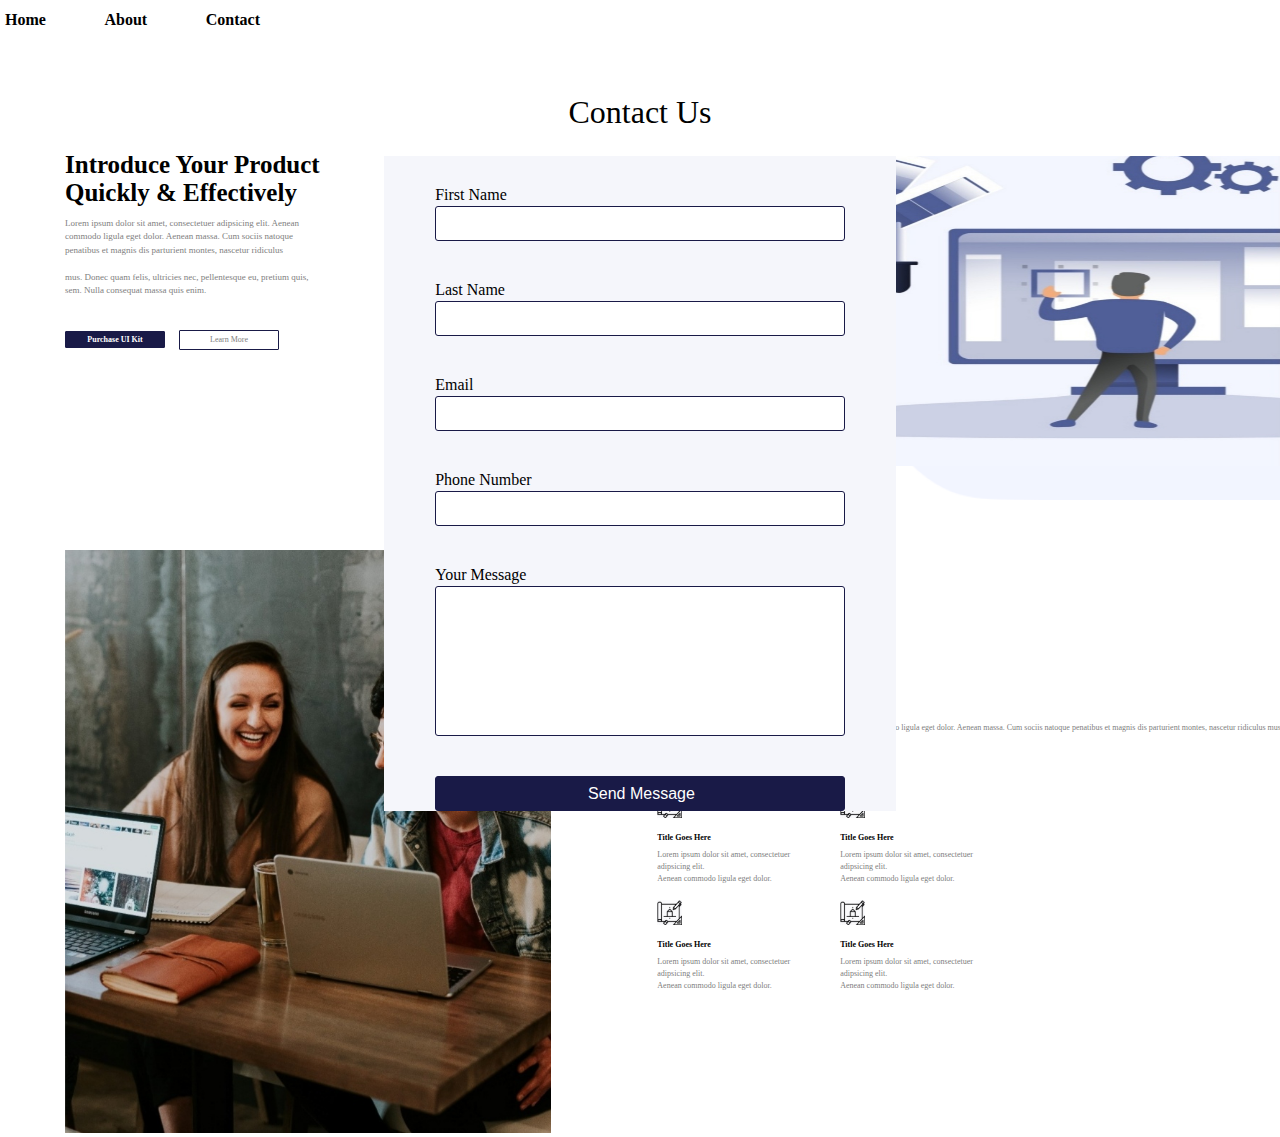
==== index.html @ ca321dbc "update" ====
<!DOCTYPE html>
<html>
<head>
<title>figma landing page</title>
<meta name="viewport" content="width=device-width, initial-scale=1">
<link href="css/homestyle.css" rel="stylesheet">

</head>

<body>

<div class="homemain">
 				
 				    <section class="section1">
 		     
 				            <nav class="lgrs11"> 
 				                <div class="headerlink">
 				                    <p class ="Ihome">Home</p>
 				                    <p class ="Iabout">About</p>
 				                    <p class ="Icontact">Contact</p>
 				                </div> 
 				                <p>Landing</p>
 				                <p id="navlastP">Buy Now</p>
 				            </nav>		<!-- left group right sub11-->	        
 				        
 				            <div class="lgrs12">
 				                <div class="lgrs12l">
 				                    <p>Introduce Your Product <br> Quickly & Effectively </p>
 				                    <p>Lorem ipsum dolor sit amet, consectetuer adipsicing elit. Aenean<br>
 				                       commodo ligula eget dolor. Aenean massa. Cum sociis natoque<br>
 				                       penatibus et magnis dis parturient montes, nascetur ridiculus<br>
 				                       <br>
 				                       mus. Donec quam felis, ultricies nec, pellentesque eu, pretium quis,<br>
 				                       sem. Nulla consequat massa quis enim.
 				                    </p>
 				                    <div>
 				                      <p>Purchase UI Kit</p> 
 				                      <p>Learn More</p>
 				                    </div>
 				                </div><!-- lgrs12 left -->
 				                
 				                <div class="lgrs12r">
 				                  <!-- contains manatscreen image -->  
 				                </div><!-- lgrs12r -->
 				            
 				            </div><!-- left group right sub12 -->
 				        
 				    </section><!--section1 end -->
 				    
 				    <section class="section2">
 				      <div class="lgrs2l">
 				        <p class="lgrs2l1">
 				          Light, Fast & Powerful
 				        </p>
 				        <p class="lgrs2l2">
 				          Lorem ipsum dolor sit amet, consectetuer adipsicing elit. Aenean
 				          commodo <br> ligula eget dolor. Aenean massa. Cum sociis natoque
 				          penatibus et magnis <br> dis parturient montes, nascetur ridiculus mus. <br>
 				          <br> Donec quam felis, ultricies nec, pellentesque eu, pretium quis,     sem. Nulla <br> consequat massa quis enim.
 				        </p>
 				        <div class="lgrs2l3">
 				          
 				          <div class="lgrs2l3l">
 				            <img src="img/drawingicon2.jpg"/>
 				            <p>Title Goes Here</p>
 				            <p>
 				              Lorem ipsum dolor sit amet,<br> consectetuer adipsicing elit.<br> Aenean commodo ligula eget dolor.
 				            </p>
 				          </div> <!-- lgrs2l3l -->
 				          
 				             <div class="lgrs2l3r">
 				               <img src="img/drawingicon2.jpg"/>
 				               <p>Title Goes Here</p>
 				               <p>
 				                 Lorem ipsum dolor sit amet,<br> consectetuer adipsicing elit.<br> Aenean commodo ligula eget dolor.
 				               </p>
 				             </div> <!-- lgrs2l3r -->
 				          
 				        </div> <!-- lgrs2l3 -->
 				      </div> <!-- lgrs2l -->
 				      
 				      
 				      <div class="lgrs2r">
 				       
 				       
 				      </div><!-- lgrs2r -->
 				      
 				   
 				   </section> <!-- section2 end -->

</div> <!-- .homemain end -->



<div class="aboutmain">
 				
 				    <section class="section1">
 		     
 				            <nav class="lgrs11"> 
 				                <div class="headerlink">
 				                    <p id="home">Home</p>
 				                    <p id="about">About</p>
 				                    <p id="contact">Contact</p>
 				                </div> 
 				                <p>Landing</p>
 				                <p id="navlastP">Buy Now</p>
 				            </nav>		<!-- left group right sub11-->	        
 				        
 				            <div class="lgrs12">
 				                <div class="lgrs12l">
 				                    <p>Introduce Your Product <br> Quickly & Effectively </p>
 				                    <p>Lorem ipsum dolor sit amet, consectetuer adipsicing elit. Aenean<br>
 				                       commodo ligula eget dolor. Aenean massa. Cum sociis natoque<br>
 				                       penatibus et magnis dis parturient montes, nascetur ridiculus<br>
 				                       <br>
 				                       mus. Donec quam felis, ultricies nec, pellentesque eu, pretium quis,<br>
 				                       sem. Nulla consequat massa quis enim.
 				                    </p>
 				                    <div>
 				                      <p>Purchase UI Kit</p> 
 				                      <p>Learn More</p>
 				                    </div>
 				                </div><!-- lgrs12 left -->
 				                
 				                <div class="lgrs12r">
 				                  <!-- contains manatscreen image -->  
 				                </div><!-- lgrs12r -->
 				            
 				            </div><!-- left group right sub12 -->
 				        
 				    </section><!--section1 end -->
 				    
 
		 		<div class="itemdisplay itemdisplay2">
		 		  
		 		  <div class="imgdiv">
		 		    <img class="laughingimg1" src="img/laughing.jpg"/>
		 		  </div>
		 		    
		 		  <div class="right">
 				        <p class="right1">
 				          Light, Fast & Powerful
 				        </p>
 				        <p class="right2">
 				          Lorem ipsum dolor sit amet, consectetuer adipsicing elit. Aenean
 				          commodo ligula eget dolor. Aenean massa. Cum sociis natoque
 				          penatibus et magnis dis parturient montes, nascetur ridiculus mus.
 				           Donec quam felis, ultricies nec, pellentesque eu, pretium quis, <br>    sem. Nulla consequat massa quis enim.
 				        </p>
 				        
 				        <div class="right3">
 				          
 				          <div class="right3l">
 				            <img src="img/drawingicon2.jpg"/>
 				            <p>Title Goes Here</p>
 				            <p>
 				              Lorem ipsum dolor sit amet, consectetuer<br> adipsicing elit.<br> Aenean commodo ligula eget dolor.
 				            </p>
 				          </div>
 				          
 				             <div class="right3r">
 				               <img src="img/drawingicon2.jpg"/>
 				               <p>Title Goes Here</p>
 				               <p>
 				                 Lorem ipsum dolor sit amet, consectetuer<br> adipsicing elit.<br> Aenean commodo ligula eget dolor.
 				               </p>
 				             </div>
 				          </div>
 				             
 				             <div class="right3 itemdivide">
 				             
 				               <div class="right3l">
 				                 <img src="img/drawingicon2.jpg" />
 				                 <p>Title Goes Here</p>
 				                 <p>
 				                   Lorem ipsum dolor sit amet, consectetuer<br> adipsicing elit.<br> Aenean commodo ligula eget dolor.
 				                 </p>
 				               </div>
 				             
 				               <div class="right3r">
 				                 <img src="img/drawingicon2.jpg" />
 				                 <p>Title Goes Here</p>
 				                 <p>
 				                   Lorem ipsum dolor sit amet, consectetuer<br> adipsicing elit.<br> Aenean commodo ligula eget dolor.
 				                 </p>
 				               </div>
 				             </div>
 				          
 				        </div> 
 				      
		 		</div>

</div> <!-- .aboutmain end -->

  <div class="contactmain">
  
    <nav class="lgrs11">
      <div class="headerlink">
        <p id="home">Home</p>
        <p id="about">About</p>
        <p id="contact">Contact</p>
      </div>
      
    </nav>
  
  <header>Contact Us</header>
    
    <form>
      <div class="fd1"><label for="firstname">
        First Name
      </label> 
      <input type="text" id="firstname"/>
      </div>
      
      <div class="fd2">
        <label for="lastname">
          Last Name
        </label>
        <input type="text" id="lastname" />
      </div>
      
      
     <div class="fd3">
     <label for="email">
        Email
      </label> 
      <input type="email" id="email"/>
      </div>
      
      <div class="fd4">
        <label for="number">
          Phone Number
        </label>
        <input type="tel" id="number" />
      </div>
   
      
      <div class="fd5">
        <label for="message">
        Your Message
      </label>
      <textarea id="message"></textarea>
      </div>
      
      <input type="submit" value="Send Message" id="submit"/>
      
    </form>
    
</div>  > <!-- .contactmain end -->



<script src='scripts/index.js'>
  <!--Tab to edit-->
</script>

<script src='scripts/about.js'>
  <!--Tab to edit-->
</script>

<script src='scripts/contact.js'>
  <!--Tab to edit-->
</script>

</body>
</html>
---- css/homestyle.css ----
*{
		margin: 0; padding: 0; box-sizing:border-box;
}

html{height:100vh}

body{height:100%; width:100vw; position:relative}


/* - - - - common boundary - - - -- -*/

.homemain {
		 background-color:white; width:100%;
		 position:absolute;} 
		 
.aboutmain {
		 background-color:white; width:100%;
		 position:absolute;} 

.contactmain {
		 background-color:white; width:100%;
		 position:absolute;} 


/* - - - - main common boundary - -- -*/


.section1{background-image:url(../img/bgpic.png); background-size:670px 520px; 
background-repeat:no-repeat; background-position:right bottom; width:100%; height:500px; }

nav{display:flex; align-items:center; padding: 10px 0 0 30px; height:20px;}

.lgrs11 p{font-size:8px;}

.lgrs11 > :nth-child(2){font-weight:bold; font-size:12px; flex-basis:33.3%; text-align:center;}

.headerlink{display:flex; justify-content:space-around; align-items:center;}

.headerlink p{font-size:0.7em; font-weight:bold}

.headerlink {flex-basis:33.3%; text-align:center;}

.lgrs11 > :nth-child(3){color:white; padding:3px 0; background-color: rgb(25, 26, 71); padding:3px 10px; border-radius:1px; margin-left:auto; margin-right:10%; width:10%; text-align:center }

.lgrs12{display:grid; grid-template-columns: 1fr 1fr; grid-template-rows:1fr; height:480px; padding-left:65px;}

.lgrs12l{place-self:center left; }

.lgrs12l :nth-child(1){font-size:25px; font-weight:bold; margin-bottom:10px;} 

.lgrs12l :nth-child(2){font-size:9px; padding-bottom:10px; line-height:1.5;
  margin-bottom:20px; color:gray;
} 

.lgrs12l :nth-child(3) :nth-child(1) {background-color:  rgb(25, 26, 71); color:white; margin-right:10px; border-radius:1px} 

.lgrs12l :nth-child(3) p{font-size:8px; display:inline-block; width:100px; text-align:center; border:1px solid  rgb(25, 26, 71); padding:3px 15px; border-radius:1px} 

.lgrs12r{background-image:url(../img/manatscreen.jpg); background-size:80% 70%; background-repeat:no-repeat;background-position:100% 110px;}

/* - - - section1 end boundary - - - -*/



/* - - - section2 start boundary - - -*/

/* - - for s2 homemain start - - - -*/

.homemain .section2{display:grid; grid-template-columns:1fr 1fr; grid-template-rows:1fr; height:400px; width:100%; padding-left:65px;}

.homemain .lgrs2l{place-self:center left;} 

.homemain .lgrs2l1{font-size:18px; font-weight:bold; margin-bottom:10px;}

.homemain .lgrs2l2{font-size:8px; line-height:1.5; margin-bottom:40px; color:gray}

.homemain .lgrs2l3{font-size:8px; display:flex; line-height:1.5;}

.homemain .lgrs2l3 img{width:25px; margin-bottom:10px}

.homemain .lgrs2l3l :nth-child(2){font-weight:bold; padding-bottom:5px}

.homemain .lgrs2l3r :nth-child(2){font-weight:bold; padding-bottom:5px;}

.homemain .lgrs2l3l :nth-child(3){color:gray}

.homemain .lgrs2l3r :nth-child(3){color:gray;}

.homemain .lgrs2l3r{padding-left:18px}


.homemain .lgrs2r{background-image:url(../img/posinglady.jpg); background-size:85% 70%; background-repeat:no-repeat; background-position:10% 50%;}

/* - - for s2 homemain end - - - -*/

/* - - for s2 aboutmain start - - - -*/

.aboutmain .section2{display:grid; grid-template-columns:1fr 1fr; grid-template-rows:1fr; height:400px; width:100%; padding-left:65px; border:1px solid ; margin-top:50px}

.aboutmain .lgrs2l{place-self:center left;} 

.aboutmain .lgrs2l1{font-size:18px; font-weight:bold; margin-bottom:10px;}

.aboutmain .lgrs2l2{font-size:8px; line-height:1.5; margin-bottom:40px; color:gray}

.aboutmain .lgrs2l3{font-size:8px; display:flex; line-height:1.5;}

.aboutmain .lgrs2l3 img{width:25px; margin-bottom:10px}

.aboutmain .lgrs2l3l :nth-child(2){font-weight:bold; padding-bottom:5px}

.aboutmain .lgrs2l3r :nth-child(2){font-weight:bold; padding-bottom:5px;}

.aboutmain .lgrs2l3l :nth-child(3){color:gray}

.aboutmain .lgrs2l3r :nth-child(3){color:gray;}

.aboutmain .lgrs2l3r{padding-left:18px}


.aboutmain .lgrs2r{background-image:url(../img/posinglady.jpg); background-size:85% 70%; background-repeat:no-repeat; background-position:10% 50%;}


.aboutmain .right{padding-left:30px; padding-top:60px;} 

.aboutmain .right{justify-self:center; align-self:center; padding:0px; width:75%}

.aboutmain .right1{font-size:18px; font-weight:bold; margin-bottom:10px;}

.aboutmain .right2{font-size:8px; line-height:1.5; margin-bottom:35px; color:gray}


.aboutmain .right3{font-size:8px; display:flex; line-height:1.5;}

.aboutmain .right3 img{width:25px; margin-bottom:10px}

.aboutmain .right3l :nth-child(2){font-weight:bold; padding-bottom:5px}

.aboutmain .right3r :nth-child(2){font-weight:bold; padding-bottom:5px;}

.aboutmain .right3l :nth-child(3){color:gray} 

.aboutmain .right3r :nth-child(3){color:gray}

.aboutmain .right3r{padding-left:50px}

.aboutmain .itemdisplay{background-color:white; padding-left:45px; height:450px; display:grid; grid-template-columns:1fr 1fr; grid-template-rows:1fr; margin-top:50px}

.aboutmain .laughingimg1{height:100%; width:100%;}

.aboutmain .itemdisplay2{padding-left:65px; grid-template-columns:40% 70%;}

.aboutmain .itemdivide{padding-top:15px}



/* - - for s2 aboutmain end - - - -*/

/* - -- section2 end boundary - - -- -*/



/* - - - - mobile boundary start-----*/

/* - - mobile boundary for homemain start - - - -*/

@media screen and (max-width:800px) {

.homemain .section1{background-image:url(../img/bgpic.png); background-size:100% 100%; background-repeat:no-repeat; background-position:right bottom; width:100%; height:60vh; margin-bottom:20px}

.homemain nav{display:flex; align-items:center; padding:10px 0 0 5px; height:30px; margin-bottom:5%;}

.homemain nav > :nth-child(2), .headerlink {flex-basis:35%; text-align:center;}

.homemain .lgrs11 p{font-size:10px;}

.homemain .lgrs11 > :nth-child(2){font-weight:bold; font-size:12px;}

.homemain .lgrs11 > :nth-child(3){color:white; padding:3px 0; background-color: rgb(25, 26, 71); padding:3px 10px; border-radius:1px; margin-left:auto; margin-right:5px; width:20%}

.homemain .headerlink{display:flex; justify-content:space-between;}

.homemain .headerlink p{font-size:0.7em; font-weight:bold}

.homemain .lgrs12{display:grid; grid-template-columns: 1fr 1fr; grid-template-rows:1fr; height:90%; padding-left:65px;}

.homemain .lgrs12l{place-self:start left; border:1px solid transparent; padding-top:20px}

.homemain .lgrs12l :nth-child(1){font-size:1em; font-weight:bold; margin-bottom:10px;} 

.homemain .lgrs12l :nth-child(2){font-size:8px; padding-bottom:10px; line-height:1.4;
  margin-bottom:20px; color:gray; white-space:normal; font-size:cal(1vw+ 1vh)
}

.homemain .lgrs12l :nth-child(3){
 height:25px
}

.homemain .lgrs12l :nth-child(3) :nth-child(1) {background-color:  rgb(25, 26, 71); color:white; margin-right:10px; border-radius:1px;} 

.homemain .lgrs12l :nth-child(3) p{font-size:8px; display:inline-block; width:45%; text-align:center; border:1px solid  rgb(25, 26, 71); padding:3px 10px; border-radius:1px; font-weight:normal} 

.homemain .lgrs12r{background-image:url(../img/manatscreen.jpg); background-size:80% 65%; background-repeat:no-repeat;background-position:right 31%;}



.homemain .section2{display:grid; grid-template-columns:1fr 1fr; grid-template-rows:1fr; height:50vh; width:100%; padding-left:65px;}

.homemain .lgrs2l{place-self:center left;} 

.homemain .lgrs2l1{font-size:4vw; font-weight:bold; margin-bottom:10px;}

.homemain .lgrs2l2{font-size:8px; line-height:1.4; margin-bottom:27px; color:gray}

.homemain .lgrs2l3{font-size:8px; display:flex; line-height:1.4;}

.homemain .lgrs2l3 img{width:25px; margin-bottom:10px}

.homemain .lgrs2l3l :nth-child(2){font-weight:bold; padding-bottom:5px}

.homemain .lgrs2l3r :nth-child(2){font-weight:bold; padding-bottom:5px;}

.homemain .lgrs2l3l :nth-child(3){color:gray}

.homemain .lgrs2l3r :nth-child(3){color:gray;}

.homemain .lgrs2l3r{padding-left:18px}


.homemain .lgrs2r{background-image:url(../img/posinglady.jpg); background-size:90% 60%; background-repeat:no-repeat; background-position:100% 70%;}


.homemain .lgrs12, .homemain .section2 {padding-left: 10px; } 
}


@media screen and (max-width:370px) {

.homemain .section1{ height:47vh; }

} 

/* - - mobile boundary for homemain end - - - -*/

/* - - mobile boundary for aboutmain start - - - -*/


@media screen and (max-width:800px) {

.aboutmain .section1{background-image:url(../img/bgpic.png); background-size:100% 100%; background-repeat:no-repeat; background-position:right bottom; width:100%; height:60vh; margin-bottom:20px}

.aboutmain nav{display:flex; align-items:center; padding:10px 0 0 5px; height:30px; margin-bottom:5%;}

.aboutmain nav > :nth-child(2), .headerlink {flex-basis:35%; text-align:center;}

.aboutmain .lgrs11 p{font-size:10px;}

.aboutmain .lgrs11 > :nth-child(2){font-weight:bold; font-size:12px;}

.aboutmain .lgrs11 > :nth-child(3){color:white; padding:3px 0; background-color: rgb(25, 26, 71); padding:3px 10px; border-radius:1px; margin-left:auto; margin-right:5px; width:20%}

.aboutmain .headerlink{display:flex; justify-content:space-between;}


.aboutmain .lgrs12{display:grid; grid-template-columns: 1fr 1fr; grid-template-rows:1fr; height:90%; padding-left:65px;}

.aboutmain .lgrs12l{place-self:start left; border:1px solid transparent; padding-top:20px}

.aboutmain .lgrs12l :nth-child(1){font-size:1em; font-weight:bold; margin-bottom:10px;} 

.aboutmain .lgrs12l :nth-child(2){font-size:8px; padding-bottom:10px; line-height:1.4;
  margin-bottom:20px; color:gray; white-space:normal; font-size:cal(1vw+ 1vh)
}

.aboutmain .lgrs12l :nth-child(3){
 height:25px
}

.aboutmain .lgrs12l :nth-child(3) :nth-child(1) {background-color:  rgb(25, 26, 71); color:white; margin-right:10px; border-radius:1px;} 

.aboutmain .lgrs12l :nth-child(3) p{font-size:8px; display:inline-block; width:45%; text-align:center; border:1px solid  rgb(25, 26, 71); padding:3px 10px; border-radius:1px; font-weight:normal} 

.aboutmain .lgrs12r{background-image:url(../img/manatscreen.jpg); background-size:80% 65%; background-repeat:no-repeat;background-position:right 31%;}


.aboutmain .itemdisplay{background-color:white; display:grid; grid-template-columns:1fr 1fr; gap:10px; height:60%; padding-bottom:20px; margin-top:60px
}

.aboutmain .laughingimg1{height:70%; width:100%; place-self:center }

.aboutmain .imgdiv {background-color:rgb(245, 246, 251); display:grid }

.aboutmain .itemdivide{padding-top:15px}

.aboutmain .itemdisplay, .aboutmain .lgrs12, .aboutmain .section2 {padding-left: 10px; } 


.aboutmain .right{ width:100%; align-self:start}

.aboutmain .right1{font-size:1em; font-weight:bold; margin-bottom:10px;}

.aboutmain .right2{font-size:8px; line-height:1.5; margin-bottom:25px; color:gray}


.aboutmain .right3{font-size:8px; display:flex; line-height:1.5;}

.aboutmain .right3 img{width:25px; margin-bottom:10px}

.aboutmain .right3l :nth-child(2){font-weight:bold; padding-bottom:5px}

.aboutmain .right3r :nth-child(2){font-weight:bold; padding-bottom:5px;}

.aboutmain .right3l :nth-child(3){color:gray} 

.aboutmain .right3r :nth-child(3){color:gray}

.aboutmain .right3r{padding-left:10px; }

}


@media screen and (max-width:370px) {

.aboutmain .section1{ height:47vh; }

/* - - mobile boundary for aboutmain end - - - -*/

} 

/* - - - - mobile end boundary -----*/



/* - - contactus boundary start -----*/

*{box-sizing:border-box; padding:0; margin:0}
html{height:100vh}
body{height:100%; width:100vw; position:relative}

.contactmain nav{display:flex; align-items:center; padding:10px 0 0 5px; height:30px; margin-bottom:5%;}

.contactmain nav .headerlink {flex-basis:20%; text-align:center;}

.contactmain .headerlink{display:flex; justify-content:space-between;align-items:center; }

.contactmain .headerlink p{font-size:1em; font-weight:bold}


.contactmain header{text-align:center; font-size:2em; margin-top:20px; margin-bottom:25px;}

.contactmain label{font-size:1em; margin-bottom:2px}

.contactmain form{min-height:40%; width:40vw; background-color:rgb(245, 246, 251); margin-left:30vw; display:flex; flex-direction:column; gap:40px; position:absolute; padding-top:30px}

.contactmain form > div{ position:relative; display:flex; flex-direction:column; justify-content:flex-end;}

.contactmain input{ position:relative; padding-left:3px; font-size: 1.2em; height:35px; background-color:white; border:1px solid rgb(25, 26, 71); border-radius:3px}

.contactmain textarea {height:150px; font-size:1.2em; background-color:white; border:1px solid rgb(25, 26, 71); border-radius:3px; resize:none}

.fd1, .fd2, .fd3, .fd4{height:40%; width:80%; margin-left:10%;}

.fd5{height:35%; width:80%; margin-left:10%}

.contactmain input[type="submit"]{font-size:1em; width:80%; margin-left:10%; background-color:rgb(25, 26, 71); color:white}


@media screen and (max-width :800px) {

.contactmain nav .headerlink {flex-basis:35%; text-align:center;}

.contactmain .headerlink p{font-size:0.7em; }

.contactmain header{text-align:center; font-size:1.5em; margin-top:20px; margin-bottom:10px;}

.contactmain form{min-height:90%; width:90vw; background-color:rgb(245, 246, 251); margin-left:5vw; display:flex; flex-direction:column; gap:30px; position:absolute; padding-top:30px}

.contactmain form > div{ display:flex; flex-direction:column; justify-content:flex-end;}

.contactmain input{height:35px; background-color:white;}

.contactmain textarea {height:100px; background-color:white;}

} 


.contactmain input:focus, .contactmain textarea:focus{outline-color : rgb(25, 26, 71);}

.redborder{border:2px solid red;}

.firstnameerror::after{
  content:"Please enter your firstname"; 
  color:red;
  position:absolute;
  top:100%;
  left:0;
  font-size:0.8em;
}

.lastnameerror::after {
  content: "Please enter your lastname";
  color: red;
  position: absolute;
  top: 100%;
  left: 0;
  font-size: 0.8em;
}

.emailerror::after {
  content: "Please enter a valid email address";
  color: red;
  position: absolute;
  top: 100%;
  left: 0;
  font-size: 0.8em;
 
}

.numbererror::after {
  content: "Please enter a valid phone number";
  color: red;
  position: absolute;
  top: 100%;
  left: 0;
  font-size: 0.8em;
}

.messageerror::after {
  content: "Please enter a message";
  color: red;
  position: absolute;
  top: 100%;
  left: 0;
  font-size: 0.8em;
}

/* - - contactus boundary start -----*/


.homeload{background-color:black; 
color:white; padding-left:3px; 
padding-right:3px; padding-top:3px; 
border-radius: 4px 4px 0 0}

.aboutload{background-color:black; 
color:white; padding-left:3px; 
padding-right:3px; padding-top:3px; 
border-radius: 4px 4px 0 0}

.contactload{background-color:black; 
color:white; padding-left:3px; 
padding-right:3px; padding-top:3px; 
border-radius: 4px 4px 0 0}
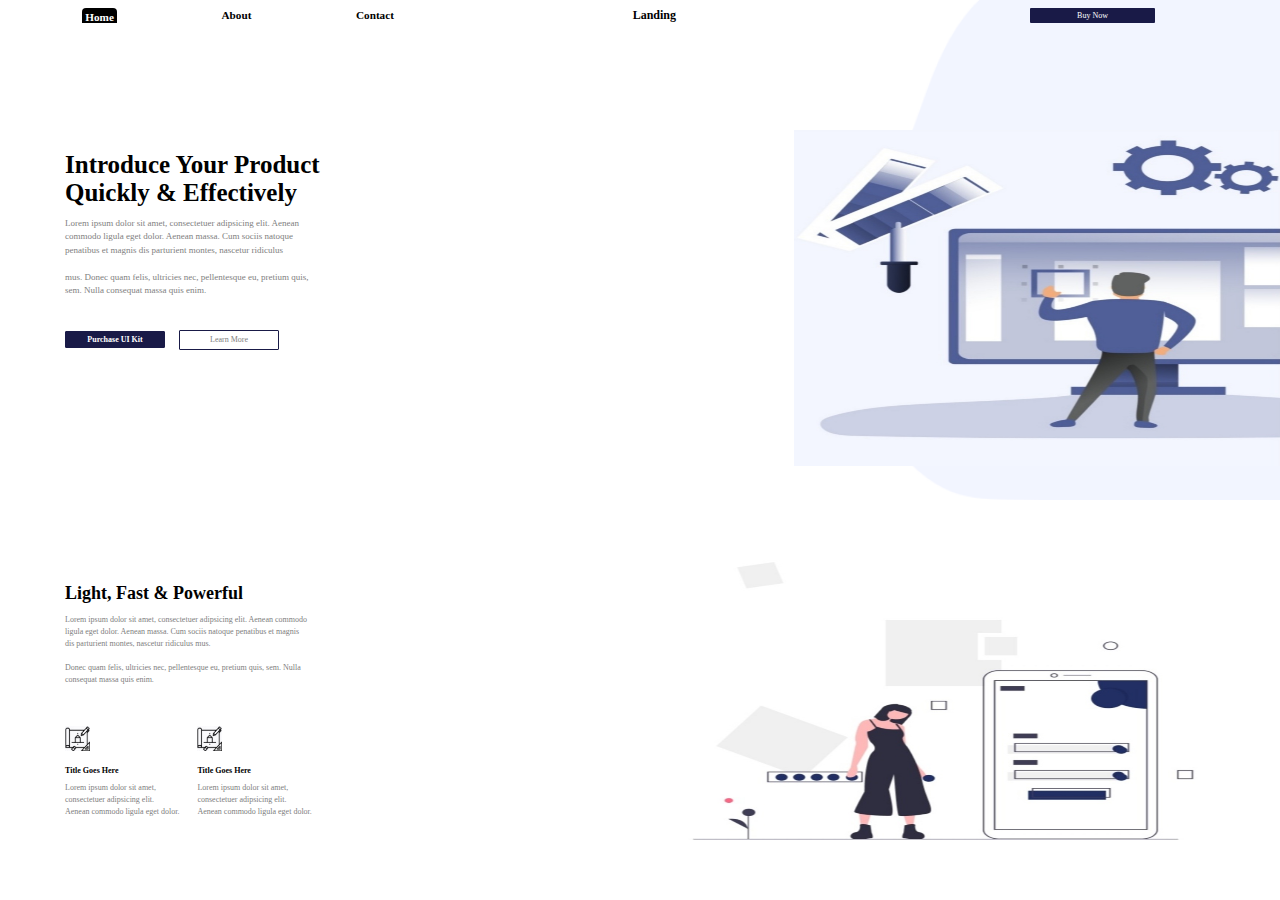
==== commit b36b414a: "update" ====
--- a/index.html
+++ b/index.html
@@ -15,7 +15,7 @@
  		     
  				            <nav class="lgrs11"> 
  				                <div class="headerlink">
- 				                    <p class ="Ihome">Home</p>
+ 				                    <p class ="Ihome homemarker">Home</p>
  				                    <p class ="Iabout">About</p>
  				                    <p class ="Icontact">Contact</p>
  				                </div> 
@@ -98,9 +98,9 @@
  		     
  				            <nav class="lgrs11"> 
  				                <div class="headerlink">
- 				                    <p id="home">Home</p>
- 				                    <p id="about">About</p>
- 				                    <p id="contact">Contact</p>
+ 				                    <p class="Ahome">Home</p>
+ 				                    <p class="Aabout aboutmarker">About</p>
+ 				                    <p class="Acontact">Contact</p>
  				                </div> 
  				                <p>Landing</p>
  				                <p id="navlastP">Buy Now</p>
@@ -190,15 +190,15 @@
  				      
 		 		</div>
 
-</div> <!-- .aboutmain end -->
+</div> <!-- aboutmain end -->
 
   <div class="contactmain">
   
     <nav class="lgrs11">
       <div class="headerlink">
-        <p id="home">Home</p>
-        <p id="about">About</p>
-        <p id="contact">Contact</p>
+        <p class="Chome">Home</p>
+        <p class="Cabout">About</p>
+        <p class="Ccontact contactmarker">Contact</p>
       </div>
       
     </nav>
@@ -254,13 +254,5 @@
   <!--Tab to edit-->
 </script>
 
-<script src='scripts/about.js'>
-  <!--Tab to edit-->
-</script>
-
-<script src='scripts/contact.js'>
-  <!--Tab to edit-->
-</script>
-
 </body>
 </html>
--- a/css/homestyle.css
+++ b/css/homestyle.css
@@ -16,11 +16,11 @@
 		 
 .aboutmain {
 		 background-color:white; width:100%;
-		 position:absolute;} 
+		 position:absolute; display:none;} 
 
 .contactmain {
 		 background-color:white; width:100%;
-		 position:absolute;} 
+		 position:absolute; display:none} 
 
 
 /* - - - - main common boundary - -- -*/
@@ -351,7 +351,7 @@
 
 .contactmain label{font-size:1em; margin-bottom:2px}
 
-.contactmain form{min-height:40%; width:40vw; background-color:rgb(245, 246, 251); margin-left:30vw; display:flex; flex-direction:column; gap:40px; position:absolute; padding-top:30px}
+.contactmain form{min-height:40%; width:40vw; background-color:rgb(245, 246, 251); margin-left:30vw; display:flex; flex-direction:column; gap:40px; position:absolute; padding-top:30px; padding-bottom:30px;}
 
 .contactmain form > div{ position:relative; display:flex; flex-direction:column; justify-content:flex-end;}
 
@@ -374,7 +374,7 @@
 
 .contactmain header{text-align:center; font-size:1.5em; margin-top:20px; margin-bottom:10px;}
 
-.contactmain form{min-height:90%; width:90vw; background-color:rgb(245, 246, 251); margin-left:5vw; display:flex; flex-direction:column; gap:30px; position:absolute; padding-top:30px}
+.contactmain form{min-height:90%; width:90vw; background-color:rgb(245, 246, 251); margin-left:5vw; display:flex; flex-direction:column; gap:30px; position:absolute; padding-top:30px;}
 
 .contactmain form > div{ display:flex; flex-direction:column; justify-content:flex-end;}
 
@@ -438,17 +438,17 @@
 /* - - contactus boundary start -----*/
 
 
-.homeload{background-color:black; 
+.homemarker{background-color:black; 
 color:white; padding-left:3px; 
 padding-right:3px; padding-top:3px; 
 border-radius: 4px 4px 0 0}
 
-.aboutload{background-color:black; 
+.aboutmarker{background-color:black; 
 color:white; padding-left:3px; 
 padding-right:3px; padding-top:3px; 
 border-radius: 4px 4px 0 0}
 
-.contactload{background-color:black; 
+.contactmarker{background-color:black; 
 color:white; padding-left:3px; 
 padding-right:3px; padding-top:3px; 
 border-radius: 4px 4px 0 0}